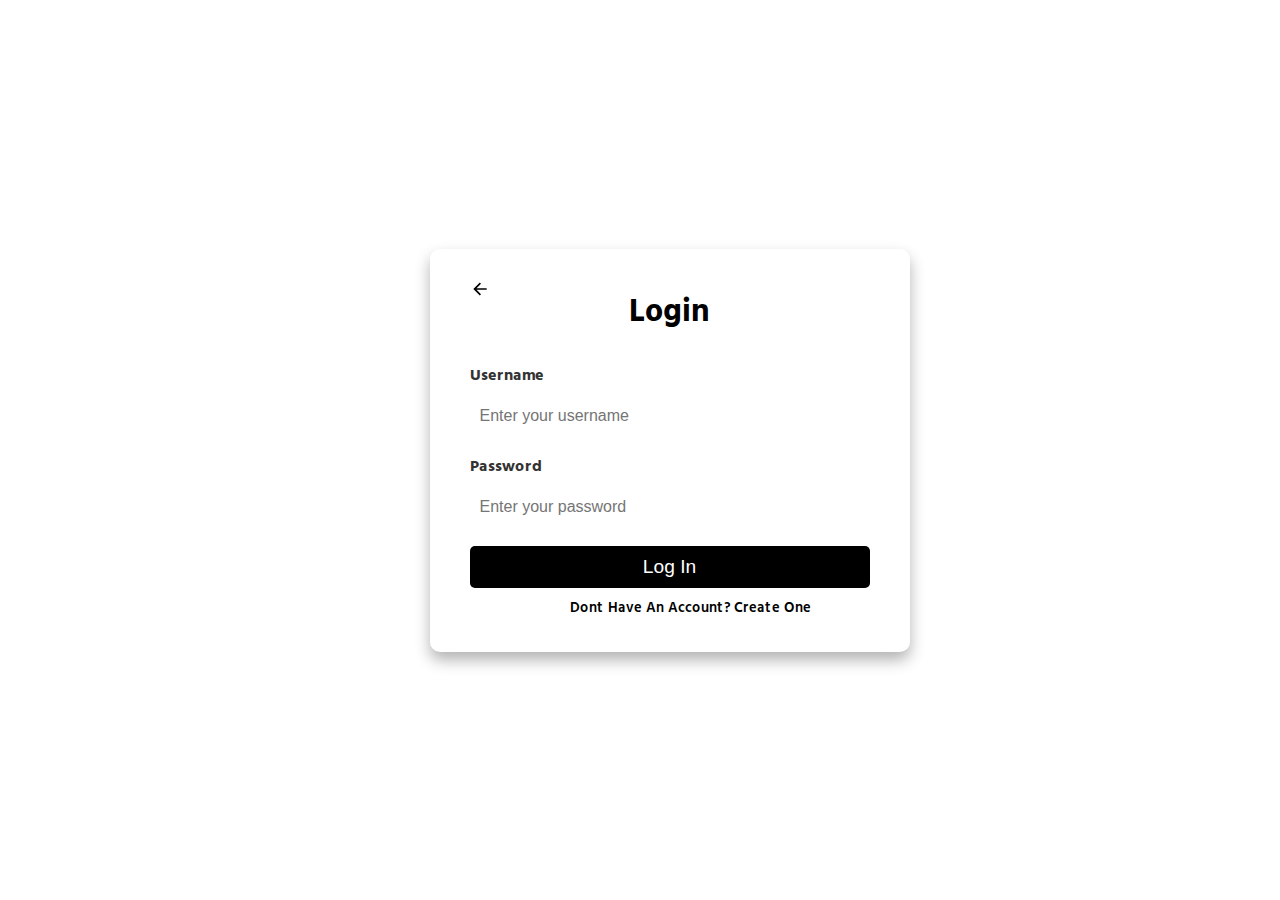
==== login.html @ 457bba0f "all codes here" ====
<!DOCTYPE html>
<html lang="en">
<head>
    <meta charset="UTF-8">
    <meta name="viewport" content="width=device-width, initial-scale=1.0">
    <title>Document</title>
    <link rel="stylesheet" href="style.css">
</head>
<body>
    <div class="l">
    <div class="content">
        <div class="svg">
            <a href="index.html"><img src="svgs/arrow-left-line.svg" alt=""></a>
        </div>
        <form onsubmit="return loginform()">
        <h1>Login</h1>
        <form action="login-handler.php" method="POST">
            <div class="input">
                <label for="username">Username</label>
                <input type="text" id="username" name="username" placeholder="Enter your username" required>
            </div>
            <div class="input">
                <label for="password">Password</label>
                <input type="password" id="password" name="password" placeholder="Enter your password" required>
            </div>
            <button type="submit" class="login-button">Log In</button>
            <div class="links">
                <p>dont have an account? <a href="sign.html">Create one</a></p>
                
            </div>
        </form>
    </div>
    <script src="script.js"></script>
    </div>
</body>
</html>
---- style.css ----
@import url('https://fonts.googleapis.com/css2?family=Aclonica&family=DM+Sans:ital,opsz,wght@0,9..40,100..1000;1,9..40,100..1000&family=Hind+Mysuru:wght@300;400;500;600;700&family=Jaro:opsz@6..72&family=Montserrat:ital,wght@0,100..900;1,100..900&family=Roboto:ital,wght@0,100;0,300;0,400;0,500;0,700;0,900;1,100;1,300;1,400;1,500;1,700;1,900&display=swap');
*{
    margin: 0;
    padding: 0;

}

.links h5{
    font-size: x-large;

}

body{
 display: flex;
 justify-content: center;
 align-items: center;
 height: 100vh;
 color: #fff; 
}
#head{
background-color: black;
width: 100%;
}
.nav{
    display: flex;
 width:220vh;
    height: 100px;
}
.nav img{
  
    margin-top: 0;
    padding-top: 0px;
    top:0;
    height:100px;
    width: 100px;
    float: left;
}
.log{
    margin-top: 40px;
    float: right;
     margin-left: 1000px;
    justify-content: end;
   
}
.log a{
    font-family: hind mysuru;
    padding-left: 30px;
    font-size: 15px;
    text-decoration: none;
    font-weight: 800;
    color: #ccc; 
}
#sign{
    color: black;
    background-color:white;
    padding-bottom: 04px;
    padding-top: 10px;
    padding-left: 13px;
    padding-right: 10px;
    border-radius: 20px;
    margin-left: 20px;
}
.log a:hover{
    opacity: 80%;
    text-decoration: none;
}
.slideshow {
    position: relative;

    height: 505px;
    overflow: hidden;
    box-shadow: 0 4px 10px rgba(0, 0, 0, 0.2);
}
.slide img {
    margin-top: 60px;
    margin-left: 100px;
    height: 400px;
    animation: slide 2s ease-in-out , clock 6s linear infinite;
    animation-delay: 0s,2s;
}
@keyframes slide{
    0%{
        opacity: 0;
        transform: translateX(-100%);
        
    }
    50%{
        opacity:10%;
    }
    100%
    {
        
        transform: translateX(4px);
    }
}
@keyframes clock{
    from{
        transform: rotate(0deg);
    }
    to{
        transform: rotate(360deg);
    }

}

.prompt {
    position: absolute;
    left: 60%;
    transform: translateX(-50%);
    color: rgb(253, 252, 253);
    background: rgba(0, 0, 0, 0.5);
    padding: 10px 20px;
    border-radius: 55px;
    font-size: 1.2rem;
    text-align: center;
    top: 120px;
    text-transform: capitalize;
    font-family: hind mysuru;
    animation:  s 2s ease-out;
}
@keyframes s{
    from{
        opacity: 0;
        transform: translateX(0%);
    }
}
.prompt p{
    
    font-weight: 600;
    font-size: xx-large;
}
.prompt h1{
    font-size: 50px;
}


/* @keyframes fade {
    0%, 33.33% {
        opacity: 1;
    }
    66.66%, 100% {
        opacity: 0;
    }
} */
.content{
    background-color:white;
    padding: 30px 40px;
    border-radius: 10px;
    box-shadow: 0 8px 15px rgba(0, 0, 0, 0.3);
    width: 100%;
    max-width: 400px;
    text-align: center;
    font-family: hind mysuru;
}

.content h1 {
    margin-bottom: 20px;
    font-size: 2rem;
    color:black;
}

.input {
    margin-bottom: 20px;
    text-align: left;
}

.input label {
    display: block;
    font-size: 1rem;
    margin-bottom: 5px;
}

.input input {
    width: 100%;
    padding: 10px;
    border: none;
    border-radius: 5px;
    font-size: 1rem;
    color: #333;
}
.login-button {
    width: 100%;
    background: black;
    color: #fff;
    border: none;
    padding: 10px;
    font-size: 1.2rem;
    border-radius: 5px;
    cursor: pointer;
    transition: background 0.3s ease;
}

.login-button:hover {
 opacity: 60%;
}

.links {
    margin-top: 10px;
    display: flex;
    justify-content: space-between;
    font-size: 0.9rem;
}

.links a {
    color:black;
    text-decoration: none;
    transition: opacity 0.3s ease;
    font-family: hind mysuru;
    font-weight: 600;
}

.links a:hover {
    opacity: 0.7;
}
.links p{
    color:black;
    text-decoration: none;
    transition: opacity 0.3s ease;
    font-family: hind mysuru;
    font-weight: 600;
    text-transform: capitalize;
    margin-left: 100px;
}
.svg{
    height: 10px;
    width: 10px;
    /* background-color: #880b88; */
}
.svg img{
    width:20px;
    height: 20px;
    color:black;
}
.signup {
    background: #fff;
    padding: 20px 30px;
    border-radius: 8px;
    box-shadow: 0 4px 10px rgba(0, 0, 0, 0.1);
    text-align: center;
    max-width: 400px;
    width: 100%;
    font-family: hind mysuru;
}

.signup h1 {
    margin-bottom: 10px;
    color: black;
}

.signup p {
    color: black;
    margin-bottom: 20px;
}

.forms {
    margin-bottom: 15px;
    text-align: left;
}

label {
    display: block;
    margin-bottom: 5px;
    font-weight: bold;
    color: #333;
}

input {
    width: 100%;
    padding: 10px;
    font-size: 14px;
    border: 1px solid #ccc;
    border-radius: 4px;
    box-sizing: border-box;
}

input:focus {
    border-color: black;
    outline: none;
}

.btn-submit {
    width: 100%;
    padding: 10px;
    background-color:black;
    border: none;
    color: white;
    font-size: 16px;
    border-radius: 4px;
    cursor: pointer;
}

.btn-submit:hover {
    opacity: 60%;
}

a {
    color:black;
    text-decoration: none;
}

a:hover {
    text-decoration: underline;
}
.real{
    
    /* display: flex; */
    width:100%;
    height: 100%;

}
.navbar{
    display: flex;
    /* background: blue; */
    height: 60px;
    width:100%;
    background-color: #b1805d;
}
.logo h2{
    color: black;
    margin-top: 10px;
    margin-left: 20px;
    text-transform: capitalize;

}
.imgs img{
    height:30px;
    margin-left: 10px;
    float: right;
}
.imgs{
    margin-left: 1100px;
    margin-top: 10px;
}
.letter h4{
    color: black;
    text-align: center;
    font-family: hind mysuru;
    font-weight: 700;
    margin-top: 30px;
    font-size: larger;
    color: #6F4E37;

}
.realimgs{
    display: flex;
    margin-left: 60px;
}
.real-container{
    height:700px;
    background-color: #9c6843;
    box-shadow: 0 4px 10px rgba(49, 6, 6, 0.1);
    width:80%;
    margin-left: 12%;
    margin-top: 30px;
}
.realimgs img{
    height: 20px;
    margin-top: 40px;
    margin-left: 40px;
    /* background-color: #6F4E37; */
    border-radius: 20px;
    padding-top: 2px;
    padding-bottom: 2px;
}
.realimgs img:hover{
opacity: 70%;
cursor: pointer;
background-color: #6F4E37;
}
#editor1 img{
    width:30px;
    height:40px;
}
#editor1{
    color: black;
    width:100%;
    height:500px;

    background-color:#9c6843;
    border: 1px solid #ccc;
    margin-top: 30px;
    font-size: larger;
    border: none;
    box-shadow: 0 4px 10px rgba(0, 0, 0, 0.1);
}
#letterinput:hover{
    border:none;
}
.realimgs button{
    background-color: #9c6843;
     border: none; 
}
.img img{
    height:30px;
    margin-left: 10px;
    /* float: right; */
    margin-top: 0;
   
}
#attachments{
    display: flex;
    background-color: #9c6843;
    width:80%;
    margin-left: 162px;
     
}
.img{
    background-color: #9c6843;
    /* border-color: #9c6843; */
display: flex;


}
.img img:hover{
    opacity: 70%;
    cursor: pointer;
}
.img input{
background-color: #9c6843;
border: #9c6843;
width:100px;
height: 30px;
color:#9c6843;
margin-left: 0px;
}
input[type="file"] {
    display: none;
}
.attachment{
    margin-left: 50px;
}
#save-button{
    height:20px;
    width:30px;
    background-color:#9c6843;
    border: none;
    float: right;
    margin-left: 700px;
    margin-top: -30px;
}
#save-button:hover{
    opacity: 60%;
    cursor: pointer;
}
#attachments button{
background-color: #9c6843;
border: none;
}
.profile-container{
    background-color: black;
    width:100%;
    height: 100%;
    /* background-image: url("assets/time2.jpg"); */
    /* background-blend-mode: lighten; */
    /* background-color: rgba(0, 0, 0, 0.5); */
    background-repeat:no-repeat ;
    background-size: cover;
    box-shadow: 0 4px 8px rgba(0, 0, 0, 0.5)
    ;

}
.profile-container .pro{
    
}
.account img{
    border-radius: 200px;
    height:60px;
    margin-top: 40px;
    margin-left: 40px;
}
.account h1{
margin-top: 52px;
margin-left: 30px;
font-family: hind mysuru;
font-weight: 300;
font-size: x-large;
}
.account{
    display: flex;
}
.library{
margin-top: 100px;
margin-left: 50px;
}
.library h1{
    font-family: hind mysuru;
    font-weight: 400;

}
.library h3{
    font-family: hind mysuru;
    font-size: larger;
    font-weight: 100;
    text-transform: capitalize;
    font-size: x-large;
    color: #9c6843;
    margin-top: 10px;
}
.letters h4{
font-family: hind mysuru;
font-weight: 100;
font-size: larger;
/* background-color: #6F4E37; */
width: 60px;

}
.letters h4:hover{
cursor: pointer;
opacity: 70%;
}
.logout a{
    color:#9c6843;
    text-decoration: none;
    /* background:wheat; */
    font-family: hind mysuru;
font-size: x-large;
background-color: #332a24;
padding-right: 10px;
padding-left: 10px;
padding-top: 5px;
padding-bottom: 5;
border-radius: 20px;

}
.logout{
    margin-top: 60px;
    width:40px;
border-radius: 20px;
}
.logout:hover{
    cursor: pointer;
    opacity: 50%;
}
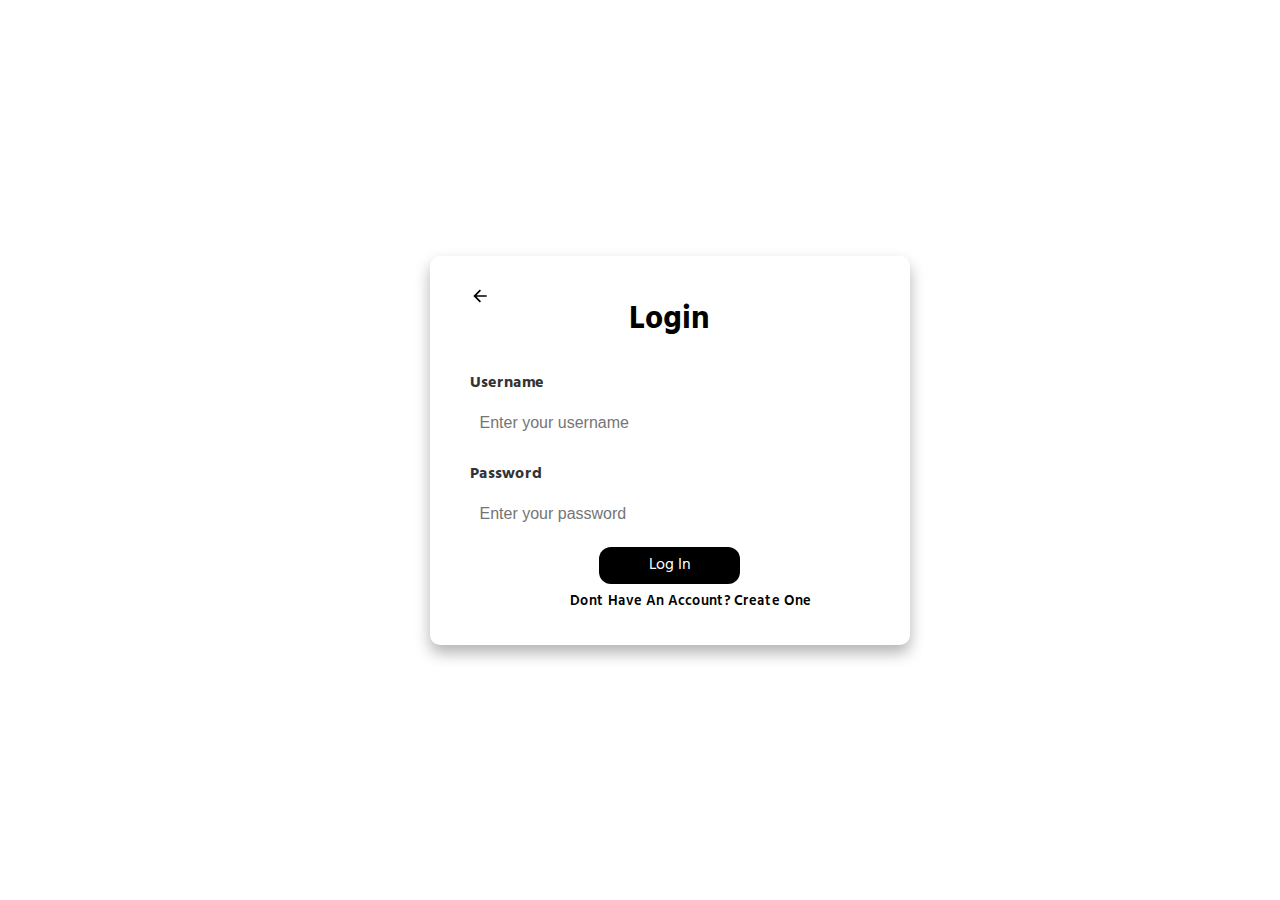
==== commit d3a30936: "code" ====
--- a/login.html
+++ b/login.html
@@ -12,7 +12,7 @@
         <div class="svg">
             <a href="index.html"><img src="svgs/arrow-left-line.svg" alt=""></a>
         </div>
-        <form onsubmit="return loginform()">
+        <form action="real.php" onsubmit="return loginform()">
         <h1>Login</h1>
         <form action="login-handler.php" method="POST">
             <div class="input">
@@ -23,7 +23,7 @@
                 <label for="password">Password</label>
                 <input type="password" id="password" name="password" placeholder="Enter your password" required>
             </div>
-            <button type="submit" class="login-button">Log In</button>
+            <a href="real.html" class="login-button">Log In</a>
             <div class="links">
                 <p>dont have an account? <a href="sign.html">Create one</a></p>
                 
--- a/style.css
+++ b/style.css
@@ -179,19 +179,23 @@
     color: #333;
 }
 .login-button {
-    width: 100%;
-    background: black;
+    background-color: black;
     color: #fff;
-    border: none;
-    padding: 10px;
-    font-size: 1.2rem;
-    border-radius: 5px;
-    cursor: pointer;
-    transition: background 0.3s ease;
+    width:500px;
+    height: 100px;
+    padding-left: 50px;
+    padding-right: 50px;
+    padding-top: 6px;
+    padding-bottom: 3px;
+    border-radius: 12px;
+}
+.login-button a{
+    background-color: black;
 }
 
 .login-button:hover {
  opacity: 60%;
+ text-decoration: none;
 }
 
 .links {
@@ -308,6 +312,10 @@
     height: 100%;
 
 }
+#reset:hover{
+opacity: 70%;
+cursor: pointer;
+}
 .navbar{
     display: flex;
     /* background: blue; */
@@ -346,12 +354,14 @@
     margin-left: 60px;
 }
 .real-container{
-    height:700px;
+    height:470px;
+    overflow: hidden;
     background-color: #9c6843;
     box-shadow: 0 4px 10px rgba(49, 6, 6, 0.1);
     width:80%;
-    margin-left: 12%;
-    margin-top: 30px;
+    margin-top: 10px;
+    width:550px;
+    justify-self: center;
 }
 .realimgs img{
     height: 20px;
@@ -371,10 +381,14 @@
     width:30px;
     height:40px;
 }
+.imgs img:hover{
+    cursor: pointer;
+    opacity: 80%;
+}
 #editor1{
     color: black;
     width:100%;
-    height:500px;
+    height:220px;
 
     background-color:#9c6843;
     border: 1px solid #ccc;
@@ -382,6 +396,15 @@
     font-size: larger;
     border: none;
     box-shadow: 0 4px 10px rgba(0, 0, 0, 0.1);
+}
+.hello h2{
+    text-align: center;
+    font-family: hind mysuru;
+    font-weight: 700;
+    margin-top: 30px;
+    font-size: larger;
+    color: #6F4E37;
+
 }
 #letterinput:hover{
     border:none;
@@ -459,9 +482,6 @@
     ;
 
 }
-.profile-container .pro{
-    
-}
 .account img{
     border-radius: 200px;
     height:60px;
@@ -530,4 +550,58 @@
 .logout:hover{
     cursor: pointer;
     opacity: 50%;
-}+}
+#delivery{
+    background-color:black;
+    color:#9c6843;
+    margin-left: -50px;
+    border-color: #9c6843;
+    /* margin-left: 100px; */
+    padding-top: 8px;
+    padding-bottom: 8px;
+    border-radius: 12px;
+    margin-top: 12px;
+    border-color: #9c6843;
+}
+ #email{
+    background-color:black;
+    color:#9c6843;
+    margin-top: 13px;
+    width: 70%;
+    align-self: center;
+    margin-left: 0px;
+    border-radius: 12px;
+    border-color: #9c6843;
+}
+#email::placeholder{
+    color: #9c6843;
+}
+.options{
+    margin-left: 100px;
+}
+
+.inspire{
+    background-color:black;
+    color:#9c6843;
+    margin-top: 13px;
+    width: 20%;
+    align-self: center;
+    margin-left: 100px;
+    border-radius: 12px;
+    border-color: #9c6843;
+    padding: 8px;
+}
+.submit{
+    background-color:black;
+    color:#9c6843;
+    margin-top: 13px;
+    width: 30%;
+    /* align-self: center; */
+    margin-left: 10px;
+    border-radius: 12px;
+    border-color: #9c6843;
+    padding: 8px;
+}
+.actions{
+    display: flex;
+}
